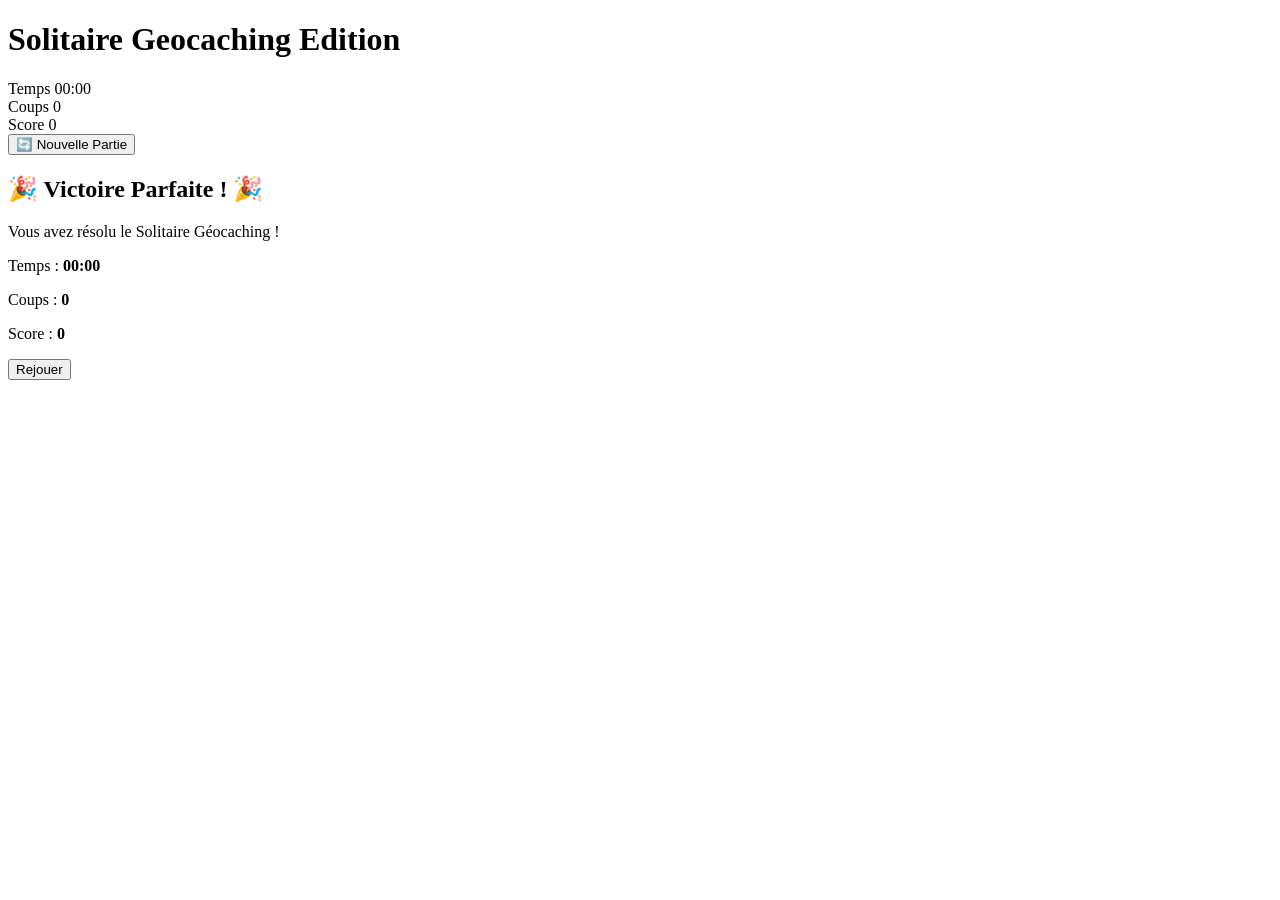
==== index.html @ e0faf583 "Ajout du jeu Solitaire Géocaching" ====
<!DOCTYPE html>
<html lang="fr">
<head>
  <meta charset="UTF-8">
  <meta name="viewport" content="width=device-width, initial-scale=1.0">
  <title>Solitaire Géocaching Premium</title>
  <link rel="stylesheet" href="style.css">
</head>
<body>

  <header class="game-header">
    <div class="brand">
      <div class="mini-geo-logo">
        <span class="geo-sq green"></span>
        <span class="geo-sq orange"></span>
        <span class="geo-sq blue"></span>
        <span class="geo-sq yellow"></span>
      </div>
      <h1>Solitaire <span>Geocaching Edition</span></h1>
    </div>

    <div class="stats-panel">
      <div class="stat-box">
        <span class="stat-label">Temps</span>
        <span id="timer-val" class="stat-value">00:00</span>
      </div>
      <div class="stat-box">
        <span class="stat-label">Coups</span>
        <span id="moves-val" class="stat-value">0</span>
      </div>
      <div class="stat-box">
        <span class="stat-label">Score</span>
        <span id="score-val" class="stat-value">0</span>
      </div>
    </div>

    <div class="controls">
      <button id="restart-btn" class="btn btn-primary">🔄 Nouvelle Partie</button>
    </div>
  </header>

  <main class="game-board">
    <div class="top-row">
      <div class="deck-area">
        <div id="stock" class="card-slot stock-slot" title="Pioche"></div>
        <div id="waste" class="card-slot waste-slot"></div>
      </div>

      <div class="foundations">
        <div class="foundation card-slot" data-suit="♥" data-icon="♥"></div>
        <div class="foundation card-slot" data-suit="♦" data-icon="♦"></div>
        <div class="foundation card-slot" data-suit="♣" data-icon="♣"></div>
        <div class="foundation card-slot" data-suit="♠" data-icon="♠"></div>
      </div>
    </div>

    <div class="tableau">
      <div class="column card-slot" data-col="0"></div>
      <div class="column card-slot" data-col="1"></div>
      <div class="column card-slot" data-col="2"></div>
      <div class="column card-slot" data-col="3"></div>
      <div class="column card-slot" data-col="4"></div>
      <div class="column card-slot" data-col="5"></div>
      <div class="column card-slot" data-col="6"></div>
    </div>
  </main>

  <div id="win-modal" class="modal hidden">
    <div class="modal-content">
      <h2>🎉 Victoire Parfaite ! 🎉</h2>
      <p>Vous avez résolu le Solitaire Géocaching !</p>
      <div class="final-stats">
        <p>Temps : <strong id="final-time">00:00</strong></p>
        <p>Coups : <strong id="final-moves">0</strong></p>
        <p>Score : <strong id="final-score">0</strong></p>
      </div>
      <button id="modal-restart-btn" class="btn btn-primary">Rejouer</button>
    </div>
  </div>

  <script src="script.js"></script>
</body>
</html>
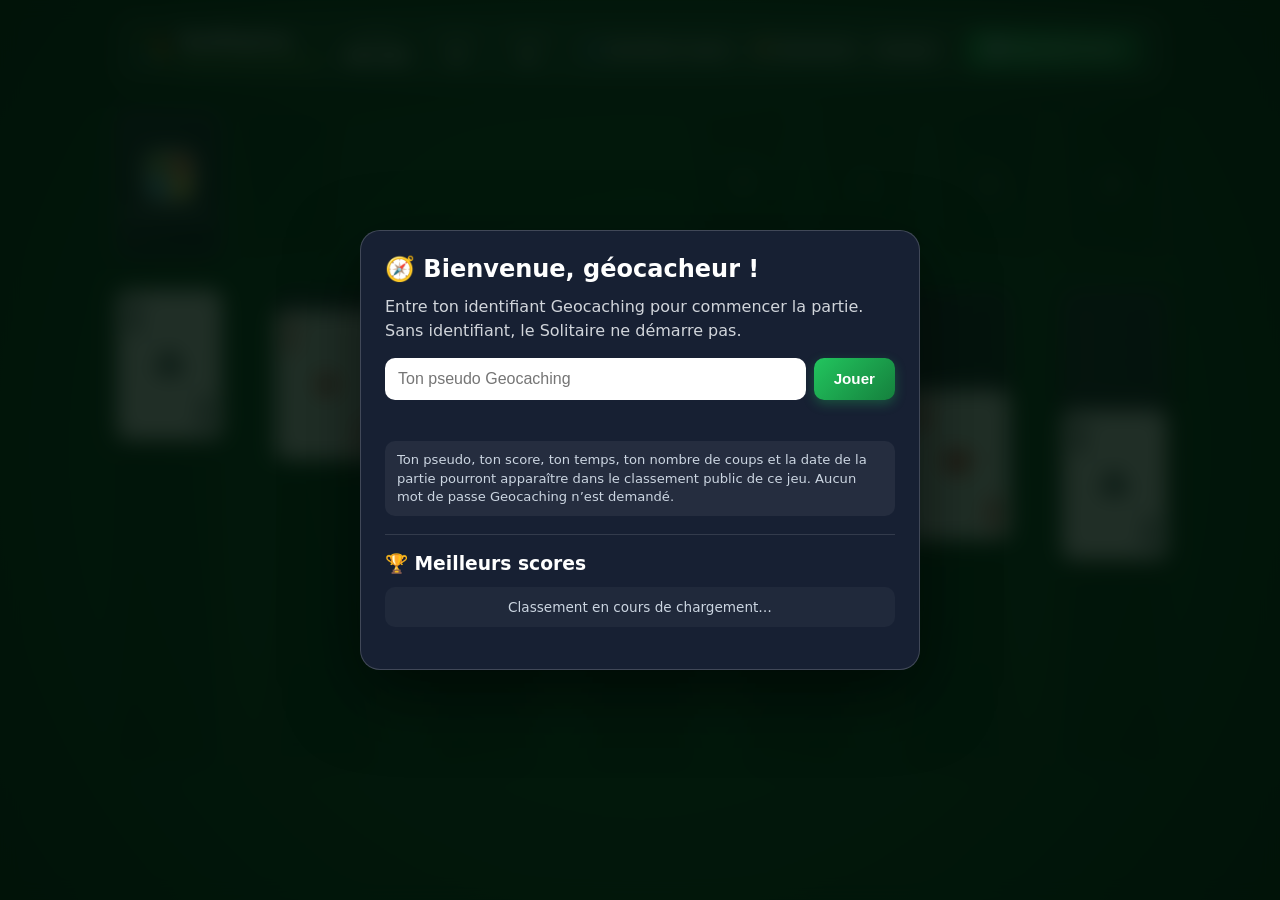
==== commit c4aa8e62: "Ajout du pseudo Geocaching et du classement dans l'interface" ====
--- a/index.html
+++ b/index.html
@@ -5,8 +5,9 @@
   <meta name="viewport" content="width=device-width, initial-scale=1.0">
   <title>Solitaire Géocaching Premium</title>
   <link rel="stylesheet" href="style.css">
+  <link rel="stylesheet" href="community.css">
 </head>
-<body>
+<body class="community-locked">
 
   <header class="game-header">
     <div class="brand">
@@ -32,6 +33,12 @@
         <span class="stat-label">Score</span>
         <span id="score-val" class="stat-value">0</span>
       </div>
+    </div>
+
+    <div class="player-tools">
+      <span id="player-chip" class="player-chip">👤 Identifiant requis</span>
+      <button id="leaderboard-btn" class="community-small-btn" type="button">🏆 Classement</button>
+      <button id="change-player-btn" class="community-small-btn" type="button">Changer</button>
     </div>
 
     <div class="controls">
@@ -65,19 +72,88 @@
     </div>
   </main>
 
+  <div id="player-gate" class="community-overlay" aria-modal="true" role="dialog">
+    <div class="community-panel">
+      <h2>🧭 Bienvenue, géocacheur !</h2>
+      <p class="community-intro">
+        Entre ton identifiant Geocaching pour commencer la partie.
+        Sans identifiant, le Solitaire ne démarre pas.
+      </p>
+
+      <form id="geo-login-form" class="geo-login-form">
+        <input
+          id="geo-pseudo"
+          name="pseudo"
+          type="text"
+          maxlength="40"
+          autocomplete="username"
+          placeholder="Ton pseudo Geocaching"
+          required
+        >
+        <button class="btn btn-primary" type="submit">Jouer</button>
+      </form>
+
+      <div id="geo-login-error" class="community-error" aria-live="polite"></div>
+
+      <p class="community-note">
+        Ton pseudo, ton score, ton temps, ton nombre de coups et la date de la partie
+        pourront apparaître dans le classement public de ce jeu. Aucun mot de passe
+        Geocaching n’est demandé.
+      </p>
+
+      <div class="community-divider"></div>
+      <h3>🏆 Meilleurs scores</h3>
+      <div id="login-leaderboard" class="leaderboard-list">
+        <div class="community-empty">Classement en cours de chargement…</div>
+      </div>
+      <div id="login-api-status" class="community-status"></div>
+    </div>
+  </div>
+
+  <div id="leaderboard-modal" class="community-overlay hidden" aria-modal="true" role="dialog">
+    <div class="community-panel">
+      <h2>🏆 Classement Solitaire</h2>
+      <p class="community-intro">
+        Classement : score le plus élevé, puis meilleur temps, puis moins de coups.
+      </p>
+      <div id="leaderboard-full" class="leaderboard-list">
+        <div class="community-empty">Classement en cours de chargement…</div>
+      </div>
+      <div id="leaderboard-api-status" class="community-status"></div>
+      <div class="community-close-row">
+        <button id="close-leaderboard-btn" class="btn btn-primary" type="button">Fermer</button>
+      </div>
+    </div>
+  </div>
+
   <div id="win-modal" class="modal hidden">
     <div class="modal-content">
       <h2>🎉 Victoire Parfaite ! 🎉</h2>
       <p>Vous avez résolu le Solitaire Géocaching !</p>
+
+      <div class="victory-community">
+        <p>Géocacheur : <strong id="final-player">—</strong></p>
+        <p>Date : <strong id="final-date">—</strong></p>
+      </div>
+
       <div class="final-stats">
         <p>Temps : <strong id="final-time">00:00</strong></p>
         <p>Coups : <strong id="final-moves">0</strong></p>
         <p>Score : <strong id="final-score">0</strong></p>
       </div>
+
+      <div id="result-save-status" class="result-save-status" aria-live="polite"></div>
+
+      <div id="certitude-box" class="certitude-box" hidden>
+        <span class="certitude-label">🔐 Mot à saisir sur Certitudes.org</span>
+        <strong id="certitude-word" class="certitude-word"></strong>
+      </div>
+
       <button id="modal-restart-btn" class="btn btn-primary">Rejouer</button>
     </div>
   </div>
 
   <script src="script.js"></script>
+  <script src="community.js"></script>
 </body>
 </html>
--- a/style.css
+++ b/style.css
@@ -0,0 +1,526 @@
+:root {
+  --bg-gradient: radial-gradient(circle at center, #106332 0%, #073a1b 70%, #03210e 100%);
+  --card-width: 105px;
+  --card-height: 150px;
+  --card-radius: 10px;
+  --slot-border: rgba(255, 255, 255, 0.2);
+  --geo-green: #478700;
+  --geo-orange: #ff3b00;
+  --geo-blue: #0085ca;
+  --geo-yellow: #ffd100;
+}
+
+* {
+  box-sizing: border-box;
+  margin: 0;
+  padding: 0;
+}
+
+html {
+  width: 100%;
+  min-height: 100%;
+}
+
+body {
+  font-family: "Segoe UI", system-ui, -apple-system, sans-serif;
+  background: var(--bg-gradient);
+  background-attachment: fixed;
+  color: #fff;
+  min-height: 100vh;
+  width: 100%;
+  display: flex;
+  flex-direction: column;
+  align-items: center;
+  user-select: none;
+  -webkit-user-select: none;
+  overflow-x: hidden;
+  padding-bottom: 40px;
+}
+
+.game-header {
+  width: 95%;
+  max-width: 1050px;
+  margin: 15px 0 25px;
+  padding: 12px 24px;
+  background: rgba(255, 255, 255, 0.08);
+  backdrop-filter: blur(16px);
+  -webkit-backdrop-filter: blur(16px);
+  border: 1px solid rgba(255, 255, 255, 0.15);
+  border-radius: 16px;
+  display: flex;
+  justify-content: space-between;
+  align-items: center;
+  gap: 20px;
+  box-shadow: 0 8px 32px rgba(0, 0, 0, 0.3);
+}
+
+.brand {
+  display: flex;
+  align-items: center;
+  gap: 12px;
+}
+
+.brand h1 {
+  font-size: 1.4rem;
+  font-weight: 700;
+  letter-spacing: 0.5px;
+  white-space: nowrap;
+}
+
+.brand h1 span {
+  display: block;
+  font-size: 0.85rem;
+  font-weight: 400;
+  color: #a3e635;
+}
+
+.mini-geo-logo {
+  display: grid;
+  grid-template-columns: 1fr 1fr;
+  gap: 3px;
+  width: 28px;
+  height: 28px;
+  flex-shrink: 0;
+  background: rgba(0, 0, 0, 0.3);
+  padding: 3px;
+  border-radius: 6px;
+}
+
+.geo-sq { border-radius: 2px; }
+.geo-sq.green { background: var(--geo-green); }
+.geo-sq.orange { background: var(--geo-orange); }
+.geo-sq.blue { background: var(--geo-blue); }
+.geo-sq.yellow { background: var(--geo-yellow); }
+
+.stats-panel {
+  display: flex;
+  gap: 25px;
+}
+
+.stat-box {
+  display: flex;
+  flex-direction: column;
+  align-items: center;
+}
+
+.stat-label {
+  font-size: 0.75rem;
+  text-transform: uppercase;
+  color: rgba(255, 255, 255, 0.6);
+  letter-spacing: 1px;
+}
+
+.stat-value {
+  font-size: 1.25rem;
+  font-weight: 700;
+  font-variant-numeric: tabular-nums;
+  color: #fff;
+}
+
+.btn {
+  padding: 10px 20px;
+  font-size: 0.95rem;
+  font-weight: 600;
+  border-radius: 10px;
+  border: none;
+  cursor: pointer;
+  transition: transform 0.2s ease, box-shadow 0.2s ease;
+}
+
+.btn-primary {
+  color: #fff;
+  background: linear-gradient(135deg, #22c55e, #15803d);
+  box-shadow: 0 4px 12px rgba(34, 197, 94, 0.3);
+}
+
+.btn-primary:hover {
+  transform: translateY(-2px);
+  box-shadow: 0 6px 18px rgba(34, 197, 94, 0.4);
+}
+
+.game-board {
+  width: 95%;
+  max-width: 1050px;
+  display: flex;
+  flex-direction: column;
+  gap: 30px;
+}
+
+.top-row {
+  display: flex;
+  justify-content: space-between;
+  align-items: flex-start;
+  gap: 20px;
+}
+
+.deck-area,
+.foundations,
+.tableau {
+  display: flex;
+  gap: 18px;
+}
+
+.card-slot {
+  width: var(--card-width);
+  height: var(--card-height);
+  flex-shrink: 0;
+  border: 2px dashed var(--slot-border);
+  border-radius: var(--card-radius);
+  position: relative;
+  background: rgba(0, 0, 0, 0.15);
+  transition: border-color 0.2s ease, background 0.2s ease;
+  touch-action: manipulation;
+}
+
+.foundation::before {
+  content: attr(data-icon);
+  position: absolute;
+  top: 50%;
+  left: 50%;
+  transform: translate(-50%, -50%);
+  font-size: 2.2rem;
+  color: rgba(255, 255, 255, 0.15);
+}
+
+.tableau {
+  width: 100%;
+  justify-content: space-between;
+}
+
+.column {
+  min-height: 480px;
+  border: 2px dashed rgba(255, 255, 255, 0.08);
+}
+
+.card {
+  width: var(--card-width);
+  height: var(--card-height);
+  background-color: #fff;
+  border-radius: var(--card-radius);
+  position: absolute;
+  display: flex;
+  flex-direction: column;
+  justify-content: space-between;
+  padding: 8px;
+  font-size: 1.25rem;
+  font-weight: 700;
+  box-shadow: 0 4px 12px rgba(0, 0, 0, 0.35), 0 1px 3px rgba(0, 0, 0, 0.2);
+  transition: transform 0.15s ease, box-shadow 0.15s ease;
+  cursor: pointer;
+  touch-action: manipulation;
+}
+
+.card:hover {
+  transform: translateY(-4px);
+  box-shadow: 0 8px 20px rgba(0, 0, 0, 0.4);
+}
+
+.card.red { color: #dc2626; }
+.card.black { color: #1e293b; }
+
+.card-corner {
+  display: flex;
+  flex-direction: column;
+  align-items: center;
+  line-height: 0.9;
+}
+
+.card-corner.top { align-self: flex-start; }
+
+.card-corner.bottom {
+  align-self: flex-end;
+  transform: rotate(180deg);
+}
+
+.card-suit-large {
+  position: absolute;
+  top: 50%;
+  left: 50%;
+  transform: translate(-50%, -50%);
+  font-size: 2.5rem;
+  opacity: 0.85;
+}
+
+.card.face-down {
+  background: #111827;
+  border: 2px solid #374151;
+  padding: 0;
+  overflow: hidden;
+}
+
+.card.face-down:hover { transform: translateY(-2px); }
+
+.card-back-pattern {
+  width: 100%;
+  height: 100%;
+  display: flex;
+  flex-direction: column;
+  align-items: center;
+  justify-content: center;
+  background:
+    radial-gradient(circle, rgba(255,255,255,0.05) 1px, transparent 1px) 0 0 / 10px 10px,
+    linear-gradient(135deg, #1f2937 0%, #111827 100%);
+  border-radius: calc(var(--card-radius) - 2px);
+  position: relative;
+  border: 4px solid #1f2937;
+}
+
+.geo-back-logo {
+  width: 50px;
+  height: 50px;
+  display: grid;
+  grid-template-columns: 1fr 1fr;
+  gap: 5px;
+  padding: 6px;
+  background: rgba(255, 255, 255, 0.95);
+  border-radius: 10px;
+  box-shadow: 0 4px 10px rgba(0, 0, 0, 0.5);
+}
+
+.geo-back-logo .sq { border-radius: 3px; }
+.geo-back-logo .sq.g { background: var(--geo-green); }
+.geo-back-logo .sq.o { background: var(--geo-orange); }
+.geo-back-logo .sq.b { background: var(--geo-blue); }
+.geo-back-logo .sq.y { background: var(--geo-yellow); }
+
+.geo-back-text {
+  margin-top: 8px;
+  font-size: 0.6rem;
+  letter-spacing: 1.5px;
+  color: #9ca3af;
+  font-weight: 800;
+  text-transform: uppercase;
+}
+
+.card.selected {
+  outline: 4px solid #facc15;
+  outline-offset: 2px;
+  box-shadow: 0 0 0 3px rgba(250, 204, 21, 0.3), 0 8px 25px rgba(0, 0, 0, 0.5);
+  z-index: 100;
+}
+
+.stock-reset {
+  position: absolute;
+  inset: 0;
+  display: flex;
+  justify-content: center;
+  align-items: center;
+  font-size: 3rem;
+  color: rgba(255, 255, 255, 0.5);
+  cursor: pointer;
+}
+
+.modal {
+  position: fixed;
+  inset: 0;
+  width: 100%;
+  height: 100%;
+  background: rgba(0, 0, 0, 0.75);
+  backdrop-filter: blur(8px);
+  -webkit-backdrop-filter: blur(8px);
+  display: flex;
+  align-items: center;
+  justify-content: center;
+  z-index: 1000;
+  transition: opacity 0.3s ease;
+  padding: 20px;
+}
+
+.modal.hidden {
+  opacity: 0;
+  pointer-events: none;
+}
+
+.modal-content {
+  background: #1e293b;
+  padding: 35px;
+  border-radius: 20px;
+  text-align: center;
+  border: 1px solid rgba(255, 255, 255, 0.2);
+  box-shadow: 0 20px 50px rgba(0, 0, 0, 0.6);
+  max-width: 400px;
+  width: 100%;
+}
+
+.modal-content h2 {
+  color: #4ade80;
+  margin-bottom: 10px;
+}
+
+.final-stats {
+  margin: 20px 0;
+  background: rgba(255, 255, 255, 0.05);
+  padding: 15px;
+  border-radius: 12px;
+  display: flex;
+  justify-content: space-around;
+  gap: 10px;
+}
+
+@media (max-width: 900px) {
+  :root {
+    --card-width: 85px;
+    --card-height: 122px;
+  }
+
+  .game-header,
+  .game-board { width: 97%; }
+
+  .deck-area,
+  .foundations,
+  .tableau { gap: 10px; }
+
+  .card { font-size: 1rem; }
+  .card-suit-large { font-size: 2rem; }
+  .geo-back-logo { width: 42px; height: 42px; }
+}
+
+@media (max-width: 700px) {
+  :root {
+    --card-width: calc((100vw - 34px) / 7);
+    --card-height: calc(var(--card-width) * 1.43);
+    --card-radius: 5px;
+  }
+
+  body { padding: 0 4px 30px; }
+
+  .game-header {
+    width: 100%;
+    margin: 6px 0 10px;
+    padding: 8px;
+    border-radius: 10px;
+    flex-wrap: wrap;
+    gap: 6px;
+  }
+
+  .brand { gap: 6px; }
+
+  .mini-geo-logo {
+    width: 23px;
+    height: 23px;
+    gap: 2px;
+    padding: 2px;
+  }
+
+  .brand h1 { font-size: 0.95rem; }
+  .brand h1 span { font-size: 0.6rem; }
+
+  .stats-panel {
+    margin-left: auto;
+    gap: 10px;
+  }
+
+  .stat-label {
+    font-size: 0.5rem;
+    letter-spacing: 0.4px;
+  }
+
+  .stat-value { font-size: 0.85rem; }
+
+  .controls { width: 100%; }
+  .btn { padding: 7px 10px; font-size: 0.75rem; }
+  #restart-btn { width: 100%; }
+
+  .game-board {
+    width: 100%;
+    max-width: none;
+    padding: 0 4px;
+    gap: 14px;
+  }
+
+  .top-row {
+    width: 100%;
+    gap: 5px;
+  }
+
+  .deck-area,
+  .foundations { gap: 3px; }
+
+  .foundations { margin-left: auto; }
+
+  .tableau {
+    width: 100%;
+    gap: 3px;
+    justify-content: space-between;
+  }
+
+  .column {
+    min-height: 430px;
+    border-width: 1px;
+  }
+
+  .card-slot { border-width: 1px; }
+
+  .card {
+    padding: 3px;
+    font-size: clamp(0.55rem, 2.7vw, 0.82rem);
+    box-shadow: 0 2px 5px rgba(0, 0, 0, 0.35);
+  }
+
+  .card:hover { transform: none; }
+  .card-corner { line-height: 0.75; }
+  .card-suit-large { font-size: clamp(1rem, 5vw, 1.7rem); }
+  .foundation::before { font-size: clamp(1rem, 5vw, 1.8rem); }
+
+  .card-back-pattern {
+    border-width: 2px;
+    background:
+      radial-gradient(circle, rgba(255,255,255,0.07) 1px, transparent 1px) 0 0 / 6px 6px,
+      linear-gradient(135deg, #1f2937, #111827);
+  }
+
+  .geo-back-logo {
+    width: calc(var(--card-width) * 0.48);
+    height: calc(var(--card-width) * 0.48);
+    max-width: 32px;
+    max-height: 32px;
+    min-width: 18px;
+    min-height: 18px;
+    padding: 3px;
+    gap: 2px;
+    border-radius: 5px;
+  }
+
+  .geo-back-logo .sq { border-radius: 1px; }
+
+  .geo-back-text {
+    font-size: 0.3rem;
+    letter-spacing: 0.4px;
+    margin-top: 3px;
+  }
+
+  .card.selected {
+    outline: 2px solid #facc15;
+    outline-offset: 1px;
+    box-shadow: 0 0 8px rgba(250, 204, 21, 0.8);
+    z-index: 100;
+  }
+
+  .stock-reset { font-size: 1.8rem; }
+
+  .modal { padding: 12px; }
+
+  .modal-content {
+    padding: 22px 15px;
+    border-radius: 15px;
+  }
+
+  .modal-content h2 { font-size: 1.3rem; }
+  .modal-content p { font-size: 0.9rem; }
+
+  .final-stats {
+    padding: 10px 5px;
+    font-size: 0.75rem;
+  }
+}
+
+@media (max-width: 380px) {
+  :root { --card-width: calc((100vw - 28px) / 7); }
+  .game-board { padding: 0 2px; }
+  .tableau,
+  .deck-area,
+  .foundations { gap: 2px; }
+  .brand h1 { font-size: 0.85rem; }
+  .brand h1 span { font-size: 0.53rem; }
+  .stats-panel { gap: 7px; }
+}
--- a/community.css
+++ b/community.css
@@ -0,0 +1,266 @@
+/* Interface communauté : pseudo Geocaching, classement et résultat final */
+body.community-locked {
+  overflow: hidden;
+}
+
+body.community-locked .game-header,
+body.community-locked .game-board {
+  pointer-events: none;
+  filter: blur(4px);
+}
+
+.community-overlay {
+  position: fixed;
+  inset: 0;
+  z-index: 3000;
+  display: flex;
+  align-items: center;
+  justify-content: center;
+  padding: 18px;
+  background: rgba(2, 18, 9, 0.88);
+  backdrop-filter: blur(10px);
+  -webkit-backdrop-filter: blur(10px);
+}
+
+.community-overlay.hidden {
+  display: none;
+}
+
+.community-panel {
+  width: min(100%, 560px);
+  max-height: min(92vh, 760px);
+  overflow: auto;
+  padding: 24px;
+  border: 1px solid rgba(255, 255, 255, 0.18);
+  border-radius: 20px;
+  background: #172033;
+  box-shadow: 0 24px 70px rgba(0, 0, 0, 0.55);
+}
+
+.community-panel h2,
+.community-panel h3 {
+  margin: 0 0 12px;
+}
+
+.community-intro {
+  color: #d1d5db;
+  line-height: 1.45;
+  margin-bottom: 16px;
+}
+
+.community-note {
+  margin: 12px 0 16px;
+  padding: 10px 12px;
+  border-radius: 10px;
+  background: rgba(255, 255, 255, 0.06);
+  color: #cbd5e1;
+  font-size: 0.82rem;
+  line-height: 1.4;
+}
+
+.geo-login-form {
+  display: flex;
+  gap: 8px;
+  margin-bottom: 12px;
+}
+
+.geo-login-form input {
+  min-width: 0;
+  flex: 1;
+  padding: 11px 12px;
+  border: 1px solid rgba(255, 255, 255, 0.22);
+  border-radius: 10px;
+  background: #fff;
+  color: #111827;
+  font-size: 1rem;
+  outline: none;
+}
+
+.geo-login-form input:focus {
+  border-color: #4ade80;
+  box-shadow: 0 0 0 3px rgba(74, 222, 128, 0.18);
+}
+
+.community-error {
+  min-height: 1.3em;
+  margin-bottom: 8px;
+  color: #fca5a5;
+  font-size: 0.84rem;
+}
+
+.community-status {
+  min-height: 1.3em;
+  color: #cbd5e1;
+  font-size: 0.82rem;
+}
+
+.community-divider {
+  height: 1px;
+  margin: 18px 0;
+  background: rgba(255, 255, 255, 0.12);
+}
+
+.leaderboard-list {
+  display: flex;
+  flex-direction: column;
+  gap: 7px;
+}
+
+.leaderboard-row {
+  display: grid;
+  grid-template-columns: 34px minmax(0, 1fr) 72px 58px;
+  align-items: center;
+  gap: 6px;
+  padding: 9px 10px;
+  border-radius: 10px;
+  background: rgba(255, 255, 255, 0.055);
+  font-size: 0.82rem;
+}
+
+.leaderboard-row.me {
+  outline: 1px solid rgba(250, 204, 21, 0.72);
+  background: rgba(250, 204, 21, 0.09);
+}
+
+.leaderboard-rank {
+  font-weight: 800;
+  text-align: center;
+}
+
+.leaderboard-name {
+  overflow: hidden;
+  font-weight: 700;
+  text-overflow: ellipsis;
+  white-space: nowrap;
+}
+
+.leaderboard-score {
+  color: #86efac;
+  font-weight: 800;
+  text-align: right;
+}
+
+.leaderboard-time {
+  color: #cbd5e1;
+  text-align: right;
+  font-variant-numeric: tabular-nums;
+}
+
+.community-empty {
+  padding: 12px;
+  border-radius: 10px;
+  background: rgba(255, 255, 255, 0.04);
+  color: #cbd5e1;
+  text-align: center;
+  font-size: 0.85rem;
+}
+
+.player-tools {
+  display: flex;
+  align-items: center;
+  gap: 7px;
+}
+
+.player-chip {
+  max-width: 170px;
+  overflow: hidden;
+  padding: 8px 10px;
+  border: 1px solid rgba(255, 255, 255, 0.13);
+  border-radius: 9px;
+  background: rgba(255, 255, 255, 0.07);
+  color: #fff;
+  font-size: 0.78rem;
+  font-weight: 700;
+  text-overflow: ellipsis;
+  white-space: nowrap;
+}
+
+.community-small-btn {
+  padding: 8px 10px;
+  border: 0;
+  border-radius: 9px;
+  background: rgba(255, 255, 255, 0.12);
+  color: #fff;
+  cursor: pointer;
+  font-weight: 700;
+}
+
+.community-small-btn:hover {
+  background: rgba(255, 255, 255, 0.18);
+}
+
+.victory-community {
+  margin-top: 14px;
+  padding: 13px;
+  border-radius: 12px;
+  background: rgba(255, 255, 255, 0.055);
+}
+
+.victory-community p {
+  margin: 5px 0;
+}
+
+.certitude-box {
+  margin-top: 13px;
+  padding: 14px 10px;
+  border: 1px solid rgba(250, 204, 21, 0.46);
+  border-radius: 12px;
+  background: rgba(250, 204, 21, 0.09);
+}
+
+.certitude-label {
+  display: block;
+  margin-bottom: 5px;
+  color: #fde68a;
+  font-size: 0.78rem;
+  font-weight: 700;
+}
+
+.certitude-word {
+  font-size: 1.45rem;
+  font-weight: 900;
+  letter-spacing: 1.5px;
+  color: #fef08a;
+  word-break: break-word;
+}
+
+.result-save-status {
+  margin-top: 8px;
+  color: #cbd5e1;
+  font-size: 0.78rem;
+}
+
+#leaderboard-modal .community-panel {
+  width: min(100%, 620px);
+}
+
+.community-close-row {
+  display: flex;
+  justify-content: flex-end;
+  margin-top: 16px;
+}
+
+@media (max-width: 700px) {
+  .player-tools {
+    width: 100%;
+  }
+
+  .player-chip {
+    flex: 1;
+    max-width: none;
+  }
+
+  .geo-login-form {
+    flex-direction: column;
+  }
+
+  .leaderboard-row {
+    grid-template-columns: 28px minmax(0, 1fr) 64px 52px;
+    padding: 8px 7px;
+    font-size: 0.74rem;
+  }
+
+  .community-panel {
+    padding: 18px 14px;
+  }
+}
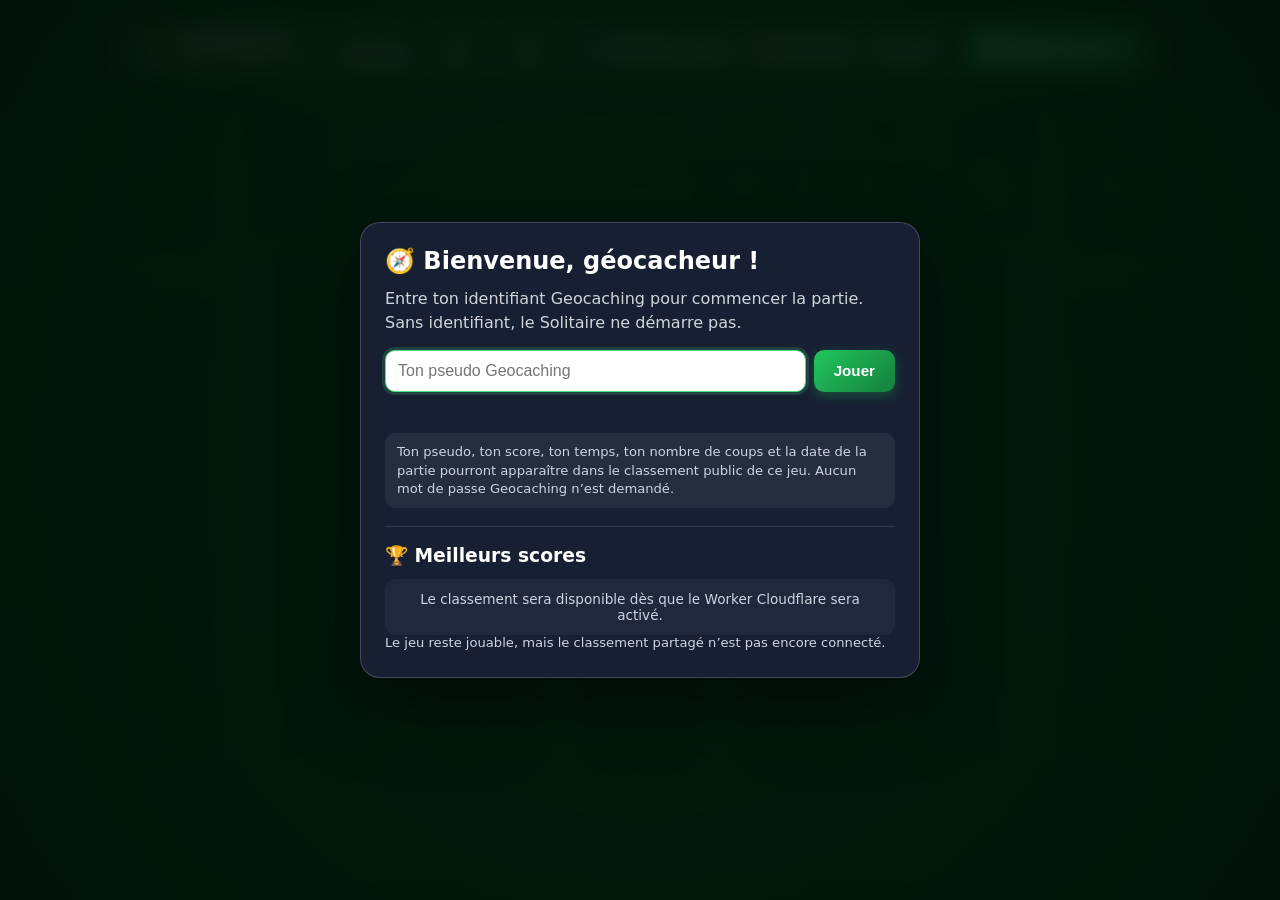
==== commit 05be9be3: "Affichage du classement sur l'écran de victoire" ====
--- a/index.html
+++ b/index.html
@@ -149,6 +149,17 @@
         <strong id="certitude-word" class="certitude-word"></strong>
       </div>
 
+      <div id="victory-ranking-section" class="victory-ranking" hidden>
+        <div class="community-divider"></div>
+        <h3>🏆 Classement</h3>
+        <p class="victory-ranking-note">
+          Score le plus élevé, puis meilleur temps, puis moins de coups.
+        </p>
+        <div id="victory-leaderboard" class="leaderboard-list">
+          <div class="community-empty">Classement en cours de chargement…</div>
+        </div>
+      </div>
+
       <button id="modal-restart-btn" class="btn btn-primary">Rejouer</button>
     </div>
   </div>
--- a/community.css
+++ b/community.css
@@ -108,9 +108,9 @@
 
 .leaderboard-row {
   display: grid;
-  grid-template-columns: 34px minmax(0, 1fr) 72px 58px;
+  grid-template-columns: 34px minmax(0, 1fr) auto;
   align-items: center;
-  gap: 6px;
+  gap: 9px;
   padding: 9px 10px;
   border-radius: 10px;
   background: rgba(255, 255, 255, 0.055);
@@ -127,23 +127,37 @@
   text-align: center;
 }
 
+.leaderboard-main,
+.leaderboard-result {
+  min-width: 0;
+  display: flex;
+  flex-direction: column;
+  gap: 3px;
+}
+
+.leaderboard-result {
+  align-items: flex-end;
+  text-align: right;
+}
+
 .leaderboard-name {
   overflow: hidden;
   font-weight: 700;
   text-overflow: ellipsis;
   white-space: nowrap;
+}
+
+.leaderboard-date,
+.leaderboard-meta {
+  color: #cbd5e1;
+  font-size: 0.7rem;
+  font-variant-numeric: tabular-nums;
 }
 
 .leaderboard-score {
   color: #86efac;
   font-weight: 800;
-  text-align: right;
-}
-
-.leaderboard-time {
-  color: #cbd5e1;
-  text-align: right;
-  font-variant-numeric: tabular-nums;
+  white-space: nowrap;
 }
 
 .community-empty {
@@ -240,6 +254,12 @@
   margin-top: 16px;
 }
 
+@media (max-width: 1100px) {
+  .game-header {
+    flex-wrap: wrap;
+  }
+}
+
 @media (max-width: 700px) {
   .player-tools {
     width: 100%;
@@ -255,11 +275,16 @@
   }
 
   .leaderboard-row {
-    grid-template-columns: 28px minmax(0, 1fr) 64px 52px;
+    grid-template-columns: 26px minmax(0, 1fr) auto;
     padding: 8px 7px;
     font-size: 0.74rem;
   }
 
+  .leaderboard-date,
+  .leaderboard-meta {
+    font-size: 0.62rem;
+  }
+
   .community-panel {
     padding: 18px 14px;
   }
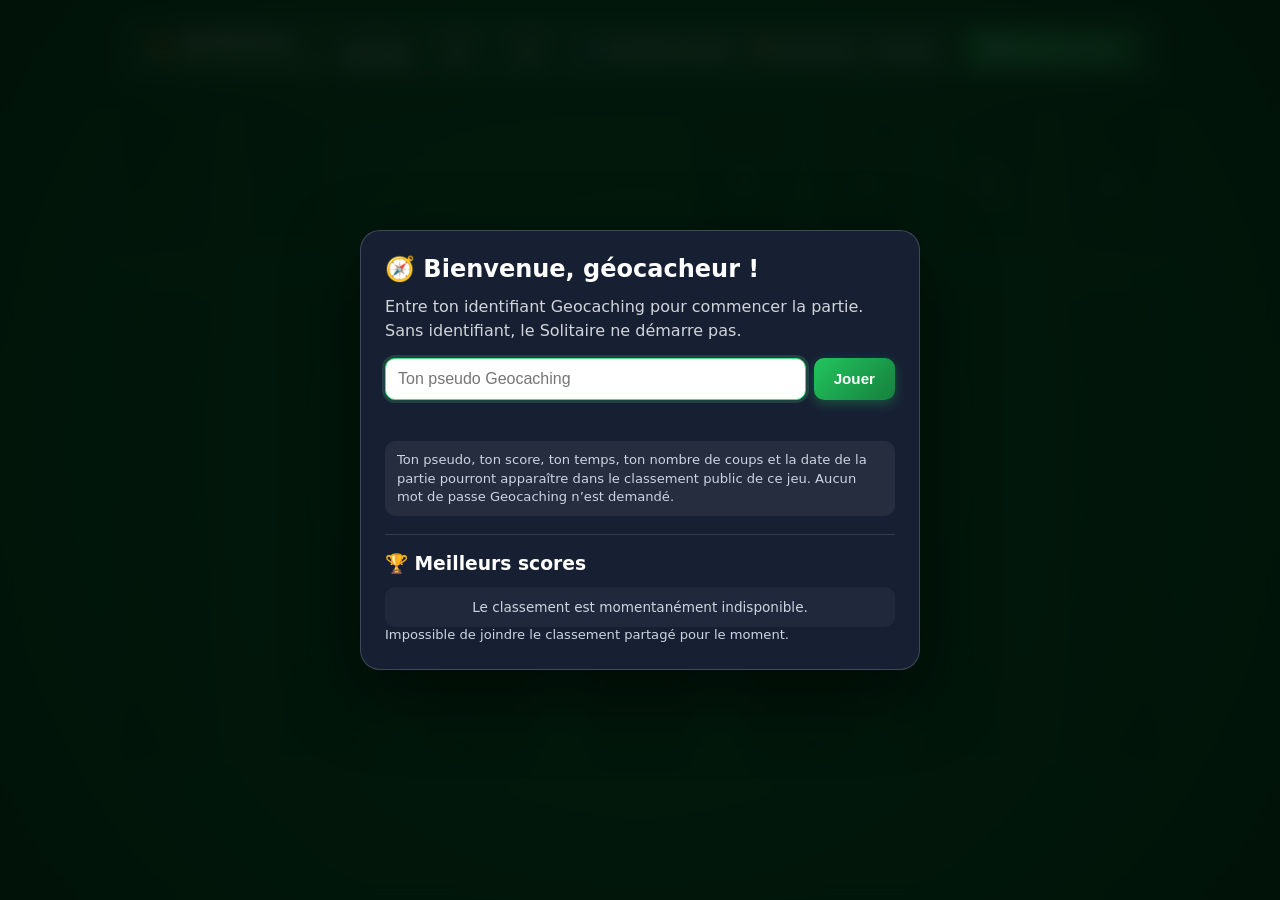
==== commit 0ba33319: "Refonte de l'écran de victoire avec Certitudes et Top 10" ====
--- a/index.html
+++ b/index.html
@@ -127,31 +127,52 @@
   </div>
 
   <div id="win-modal" class="modal hidden">
-    <div class="modal-content">
-      <h2>🎉 Victoire Parfaite ! 🎉</h2>
-      <p>Vous avez résolu le Solitaire Géocaching !</p>
+    <div class="modal-content victory-modal-content">
+      <button id="close-win-btn" class="victory-close" type="button" aria-label="Fermer">×</button>
 
-      <div class="victory-community">
-        <p>Géocacheur : <strong id="final-player">—</strong></p>
-        <p>Date : <strong id="final-date">—</strong></p>
+      <div class="victory-confetti" aria-hidden="true">
+        <span>◆</span><span>◆</span><span>◆</span><span>◆</span>
+        <span>◆</span><span>◆</span><span>◆</span><span>◆</span>
       </div>
 
-      <div class="final-stats">
-        <p>Temps : <strong id="final-time">00:00</strong></p>
-        <p>Coups : <strong id="final-moves">0</strong></p>
-        <p>Score : <strong id="final-score">0</strong></p>
+      <div class="victory-title-block">
+        <h2>🏆 Bravo <span id="final-player">—</span> !</h2>
+        <p>Tu as terminé la partie avec succès !</p>
+      </div>
+
+      <div id="certitude-box" class="certitude-box victory-certitude" hidden>
+        <span class="certitude-label">Reporte ce mot sur certitudes.org :</span>
+        <strong id="certitude-word" class="certitude-word"></strong>
+      </div>
+
+      <div class="final-stats victory-stats">
+        <div class="victory-stat-card">
+          <span class="victory-stat-icon">⏱️</span>
+          <span class="victory-stat-label">Temps</span>
+          <strong id="final-time">00:00</strong>
+        </div>
+        <div class="victory-stat-card">
+          <span class="victory-stat-icon">🃏</span>
+          <span class="victory-stat-label">Coups</span>
+          <strong id="final-moves">0</strong>
+        </div>
+        <div class="victory-stat-card">
+          <span class="victory-stat-icon">⭐</span>
+          <span class="victory-stat-label">Score</span>
+          <strong id="final-score">0</strong>
+        </div>
+        <div class="victory-stat-card">
+          <span class="victory-stat-icon">📅</span>
+          <span class="victory-stat-label">Date</span>
+          <strong id="final-date">—</strong>
+        </div>
       </div>
 
       <div id="result-save-status" class="result-save-status" aria-live="polite"></div>
 
-      <div id="certitude-box" class="certitude-box" hidden>
-        <span class="certitude-label">🔐 Mot à saisir sur Certitudes.org</span>
-        <strong id="certitude-word" class="certitude-word"></strong>
-      </div>
-
       <div id="victory-ranking-section" class="victory-ranking" hidden>
         <div class="community-divider"></div>
-        <h3>🏆 Classement</h3>
+        <h3>🏆 Top 10 du classement</h3>
         <p class="victory-ranking-note">
           Score le plus élevé, puis meilleur temps, puis moins de coups.
         </p>
@@ -160,7 +181,12 @@
         </div>
       </div>
 
-      <button id="modal-restart-btn" class="btn btn-primary">Rejouer</button>
+      <div class="victory-actions">
+        <button id="modal-restart-btn" class="btn btn-primary">🔄 Nouvelle Partie</button>
+        <button id="victory-close-btn" class="btn victory-secondary-btn" type="button">🏆 Fermer</button>
+      </div>
+
+      <p class="victory-footer">Merci de jouer à Solitaire – Geocaching Edition ! 🌲</p>
     </div>
   </div>
 
--- a/community.css
+++ b/community.css
@@ -244,6 +244,33 @@
   font-size: 0.78rem;
 }
 
+.victory-ranking {
+  margin-top: 14px;
+  text-align: left;
+}
+
+.victory-ranking h3 {
+  margin: 0 0 6px;
+  text-align: center;
+}
+
+.victory-ranking-note {
+  margin: 0 0 10px;
+  color: #cbd5e1;
+  font-size: 0.74rem;
+  text-align: center;
+}
+
+#win-modal .modal-content {
+  width: min(94vw, 620px);
+  max-height: 92vh;
+  overflow-y: auto;
+}
+
+#win-modal #modal-restart-btn {
+  margin-top: 16px;
+}
+
 #leaderboard-modal .community-panel {
   width: min(100%, 620px);
 }
@@ -288,4 +315,8 @@
   .community-panel {
     padding: 18px 14px;
   }
-}
+
+  #win-modal .modal-content {
+    padding: 18px 12px;
+  }
+}
